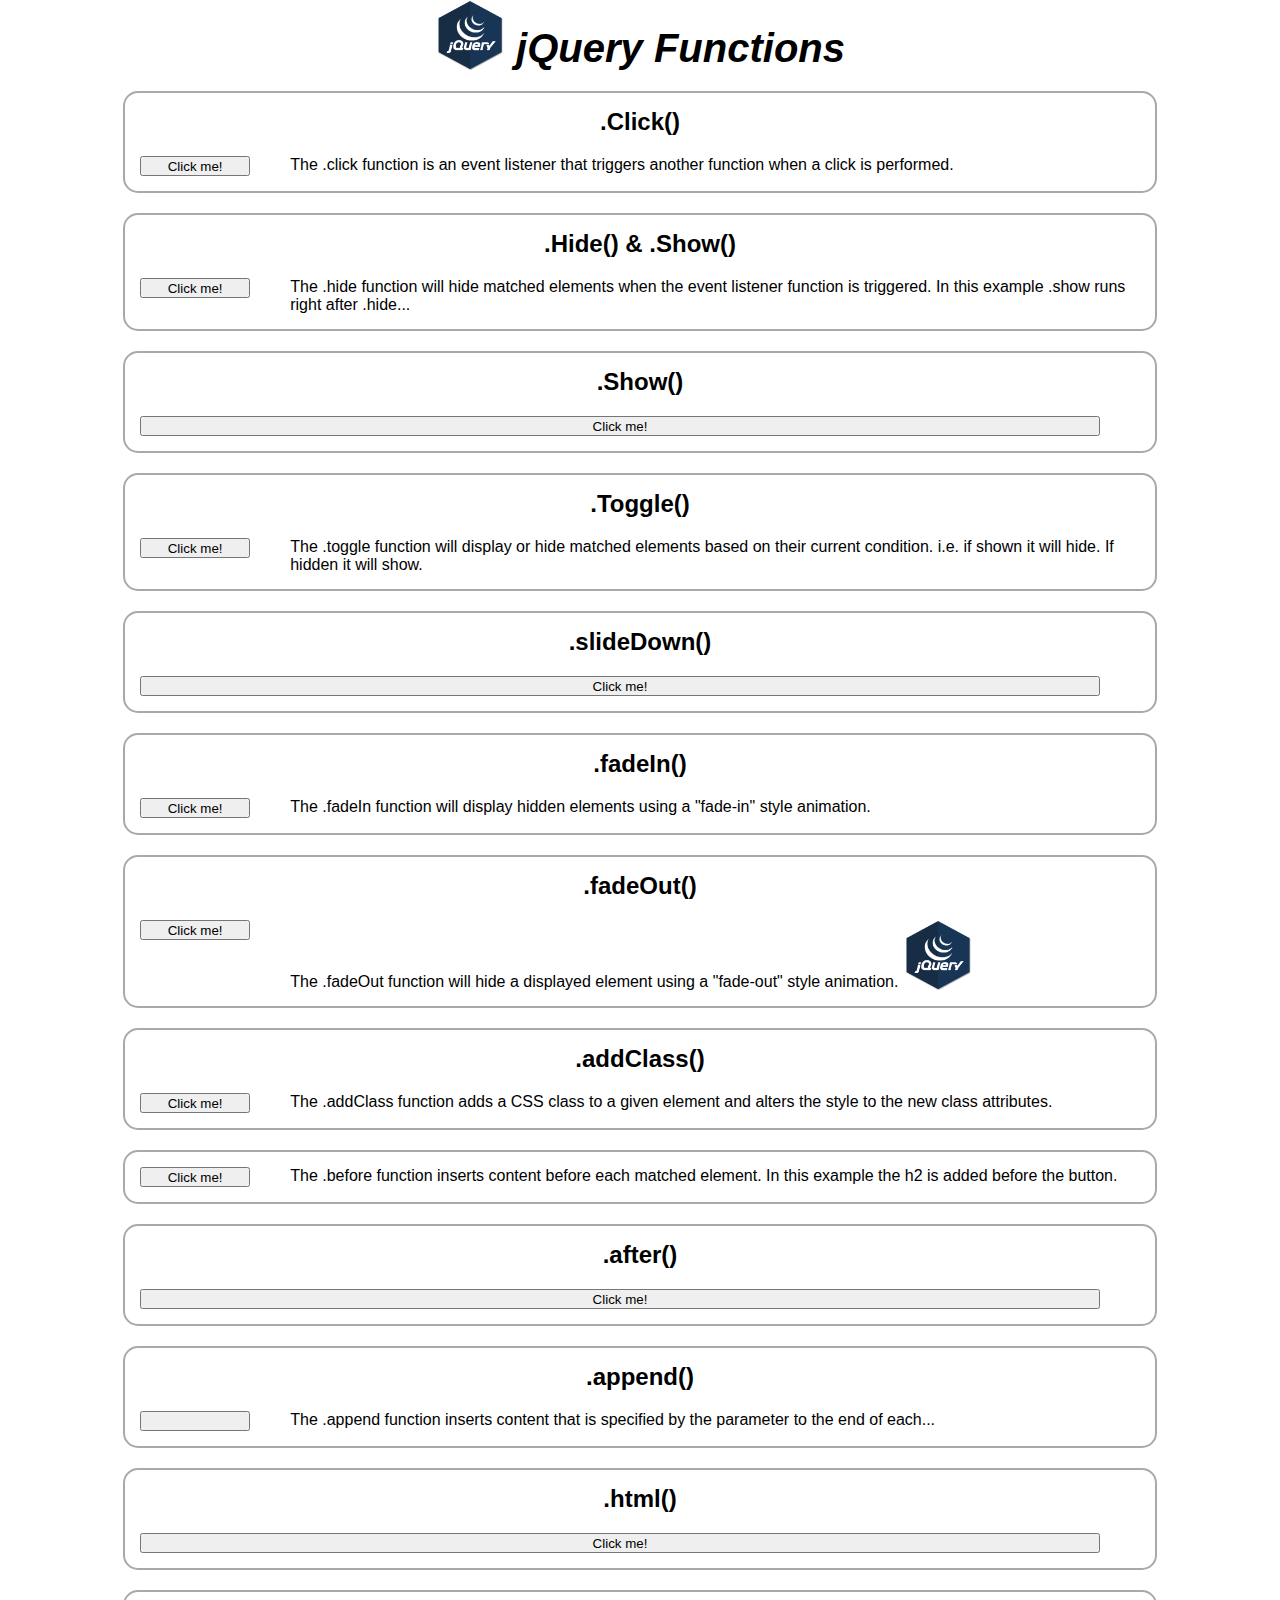
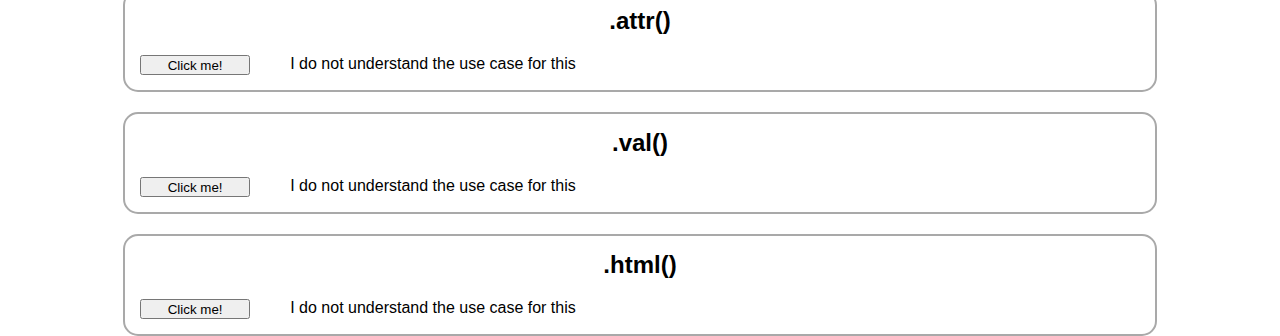
==== JQuery/jQueryFunctions/index.html @ 614efbd8 "jQuery functions nearly done. Don't understand the last 4" ====
<!DOCTYPE html>
<html lang="en">
<head>
    <meta charset="UTF-8">
    <meta http-equiv="X-UA-Compatible" content="IE=edge">
    <meta name="viewport" content="width=device-width, initial-scale=1.0">
    <link rel="stylesheet" type="text/css" href="style.css">
    <script src="https://ajax.googleapis.com/ajax/libs/jquery/3.6.0/jquery.min.js"></script>

    <Script>
        $(document).ready(function(){
            $('#click button').click(function() {
                alert(".click in action!!");
            });

            $('#hide button').click(function(){
                $('#hide p').hide();
            });

            $('#hide button').click(function(){
                $('#hide p').show(1000);
            });

            $('#show button').click(function(){
                $('#show p').show(1000);
            });

            $('#toggle button').click(function(){
                $('#toggle p').toggle();
            });

            $('#slide-down button').click(function(){
                $('#slide-down p').slideDown(2000);
            });

            $('#fade-in button').click(function(){
                $('#fade-in img').fadeIn(2000);
            });

            $('#fade-out button').click(function(){
                $('#fade-out img').fadeOut(2000);
            });

            $('#add-class button').click(function(){
                $('#add-class').addClass('classy');
            });

            $('#before button').click(function(){
                $('#before button').before('<h2>.before()</h2>');
            });

            $('#after button').click(function(){
                $('#after button').after('<p>The .after function inserts content after each matched element. In this example the p tag is added after the button.</p>');
            });

            $('#append button').click(function(){
                $('#append p').append(' element.');
            });

            $('#html button').click(function(){
                $('#html div').html('<p>The .html function serves to insert html elements into other elements using whatever tag you use. In this expample this p tag is being added to 2 divs</p>');
            });
        }) 
    </Script>
    <title>jQuery Functions</title>
</head>
<body>
    <div id="wrapper">
        <h1><img class= "logo" src="jQuery.png" alt="jQuery Logo"> jQuery Functions</h1>
        <div id= "click" class="function">
            <h2>.Click()</h2>
            <button>Click me!</button>
            <p>The .click function is an event listener that triggers another function when a click is performed. </p>
        </div>
        <div id= "hide" class="function">
            <h2>.Hide() & .Show()</h2>
            <button>Click me!</button>
            <p>The .hide function will hide matched elements when the event listener function is triggered. In this example .show runs right after .hide...</p>
        </div>
        <div id= "show" class="function">
            <h2>.Show()</h2>
            <button>Click me!</button>
            <p>The .show function will show previously hidden or not displayed matched elements when the event listener function is triggered.</p>
        </div>
        <div id= "toggle" class="function">
            <h2>.Toggle()</h2>
            <button>Click me!</button>
            <p>The .toggle function will display or hide matched elements based on their current condition. i.e. if shown it will hide. If hidden it will show.</p>
        </div>
        <div id= "slide-down" class="function">
            <h2>.slideDown()</h2>
            <button>Click me!</button>
            <p>The .slideDown function will display a hidden element by animating a "pull-down" type motion. <img class="logo" src="jQuery.png" alt="jQuery Logo"></p>
        </div>
        <div id= "fade-in" class="function">
            <h2>.fadeIn()</h2>
            <button>Click me!</button>
            <p>The .fadeIn function will display hidden elements using a "fade-in" style animation. <img class="logo" src="jQuery.png" alt="jQuery Logo"></p>
        </div>
        <div id= "fade-out" class="function">
            <h2>.fadeOut()</h2>
            <button>Click me!</button>
            <p>The .fadeOut function will hide a displayed element using a "fade-out" style animation. <img class="logo" src="jQuery.png" alt="jQuery Logo"></p>
        </div>
        <div id= "add-class" class="function">
            <h2>.addClass()</h2>
            <button>Click me!</button>
            <p>The .addClass function adds a CSS class to a given element and alters the style to the new class attributes.</p>
        </div>
        <div id= "before" class="function">
            <button>Click me!</button>
            <p>The .before function inserts content before each matched element. In this example the h2 is added before the button.</p>
        </div>
        <div id= "after" class="function">
            <h2>.after()</h2>
            <button>Click me!</button>
        </div>
        <div id="append" class="function">
            <h2>.append()</h2>
            <button></button>
            <p>The .append function inserts content that is specified by the parameter to the end of each...</p>
        </div>
        <div id="html" class="function">
            <h2>.html()</h2>
            <button>Click me!</button>
            <div></div>
            <div></div>
        </div>
        <div id="attr" class="function">
            <h2>.attr()</h2>
            <button>Click me!</button>
            <p>I do not understand the use case for this</p>
        </div>
        <div id="val" class="function">
            <h2>.val()</h2>
            <button>Click me!</button>
            <p>I do not understand the use case for this</p>
        </div>
        <div id=".text" class="function">
            <h2>.html()</h2>
            <button>Click me!</button>
            <p>I do not understand the use case for this</p>
        </div>
    </div>
</body>
</html>
---- JQuery/jQueryFunctions/style.css ----
* {
    margin: 0 auto;
    padding: 0;
    font-family:'Trebuchet MS', 'Lucida Sans Unicode', 'Lucida Grande', 'Lucida Sans', Arial, sans-serif;
}

#wrapper h1{
    text-align: center;
    font-size: 40px;
    
    font-style: italic;

}

.logo {
    height: 70px;
    vertical-align: text-bottom;
}

.function {
    border: 2px solid darkgray;
    border-radius: 15px;
    display: flex;
    flex-flow: wrap;
    height: fit-content;
    width: 1000px;
    justify-content: space-between;
    padding: 15px;
    margin-top: 20px;

}

h2 {
    width: 100%;
    text-align: center;
    margin-bottom: 20px;
}

p{
    flex: 8
}
button{
    flex: 1;
    height: 20px;
    margin-right: 40px;
}

#show p, #slide-down p, #fade-in img {
    display: none;
}

.classy{
    background-image: url(addClass.jpeg);
    background-size: contain;
}
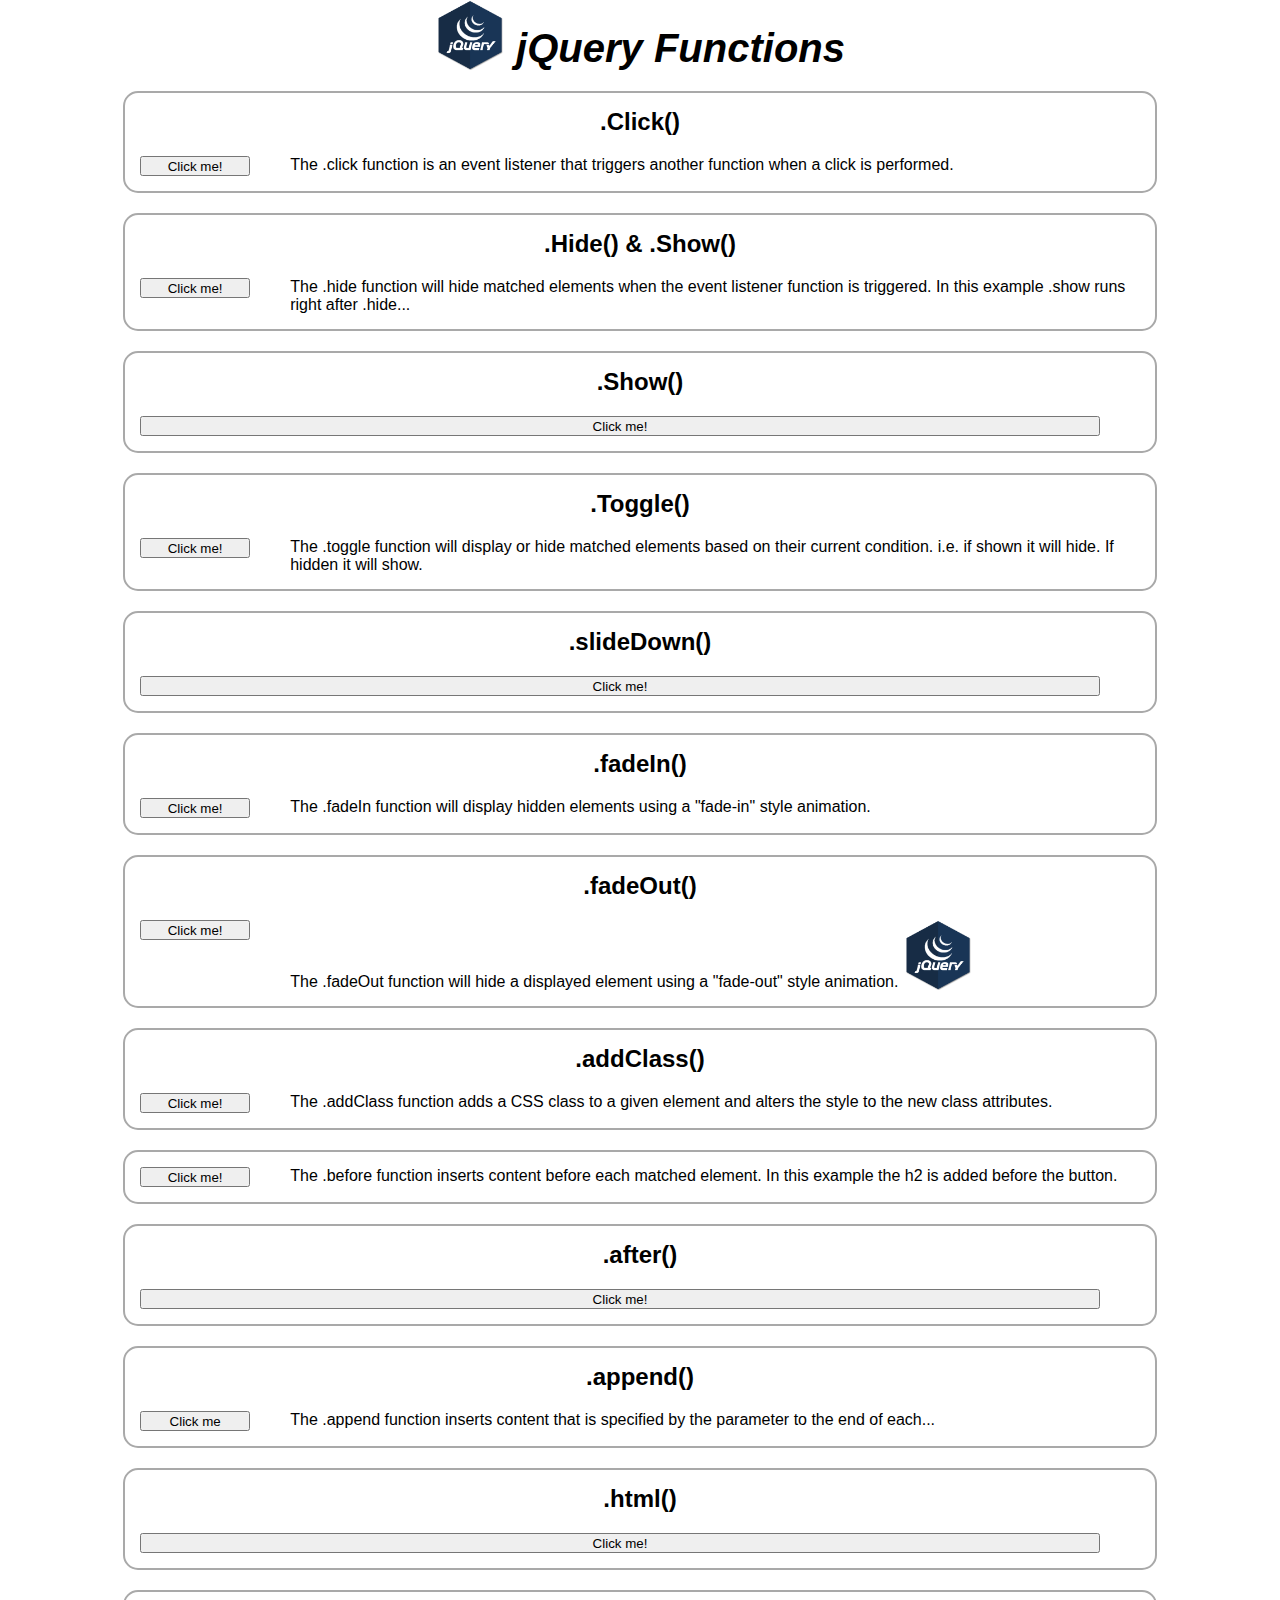
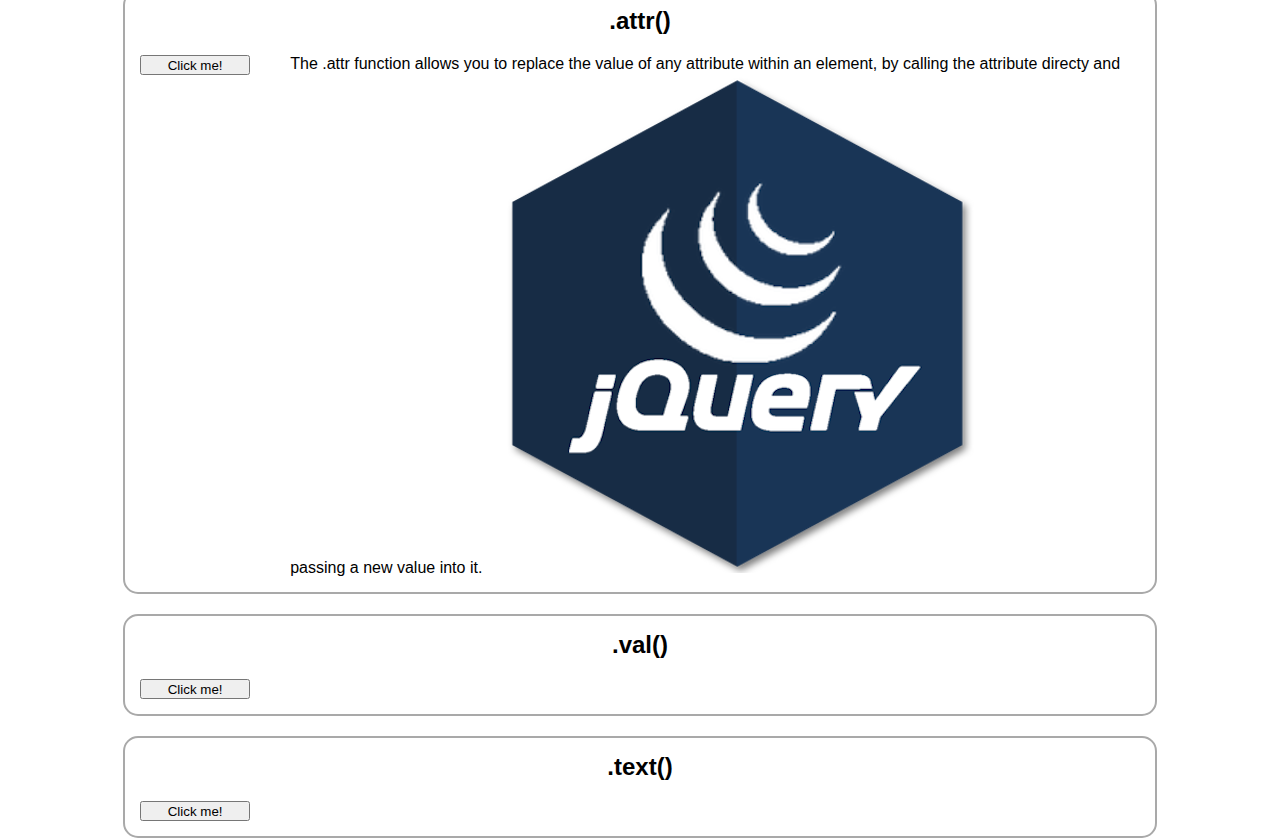
==== commit b0c877a9: "finished jQueryFunctions and disappearingCat" ====
--- a/JQuery/jQueryFunctions/index.html
+++ b/JQuery/jQueryFunctions/index.html
@@ -60,7 +60,20 @@
             $('#html button').click(function(){
                 $('#html div').html('<p>The .html function serves to insert html elements into other elements using whatever tag you use. In this expample this p tag is being added to 2 divs</p>');
             });
-        }) 
+
+            $('#attr button').click(function(){
+                $('#attr img').attr("src", "addClass.jpeg");
+            })
+
+            $('#val button').click(function(){
+                var value= $(this).val();
+                $('#val p').text(value);
+            })
+
+            $('#text').click(function(){
+                $('#text p').text('<p>This function adds text to a tag</p>');
+            });
+        }); 
     </Script>
     <title>jQuery Functions</title>
 </head>
@@ -117,7 +130,7 @@
         </div>
         <div id="append" class="function">
             <h2>.append()</h2>
-            <button></button>
+            <button>Click me</button>
             <p>The .append function inserts content that is specified by the parameter to the end of each...</p>
         </div>
         <div id="html" class="function">
@@ -129,17 +142,17 @@
         <div id="attr" class="function">
             <h2>.attr()</h2>
             <button>Click me!</button>
-            <p>I do not understand the use case for this</p>
+            <p>The .attr function allows you to replace the value of any attribute within an element, by calling the attribute directy and passing a new value into it. <img src="jQuery.png" alt=""></p>
         </div>
         <div id="val" class="function">
             <h2>.val()</h2>
+            <button value="Click Me!">Click me!</button>
+            <p></p>
+        </div>
+        <div id="text" class="function">
+            <h2>.text()</h2>
             <button>Click me!</button>
-            <p>I do not understand the use case for this</p>
-        </div>
-        <div id=".text" class="function">
-            <h2>.html()</h2>
-            <button>Click me!</button>
-            <p>I do not understand the use case for this</p>
+            <p></p>
         </div>
     </div>
 </body>
